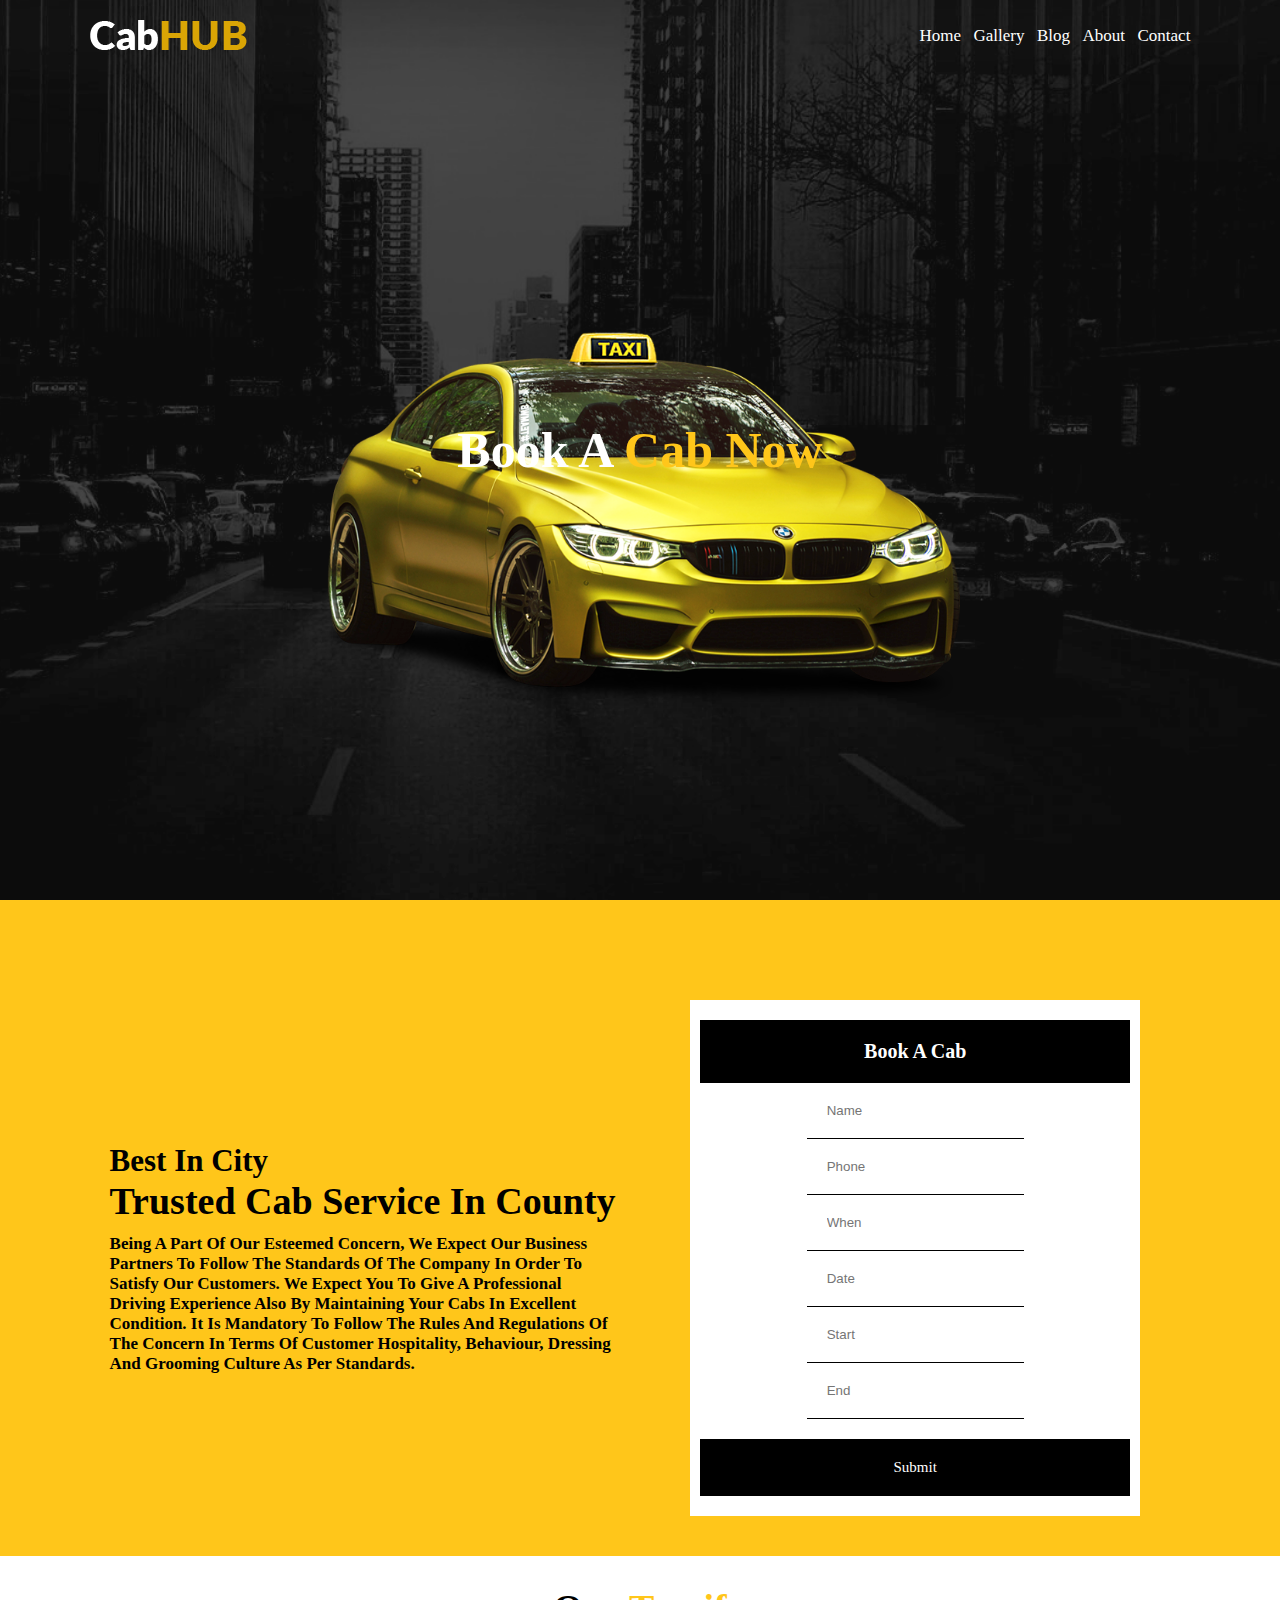
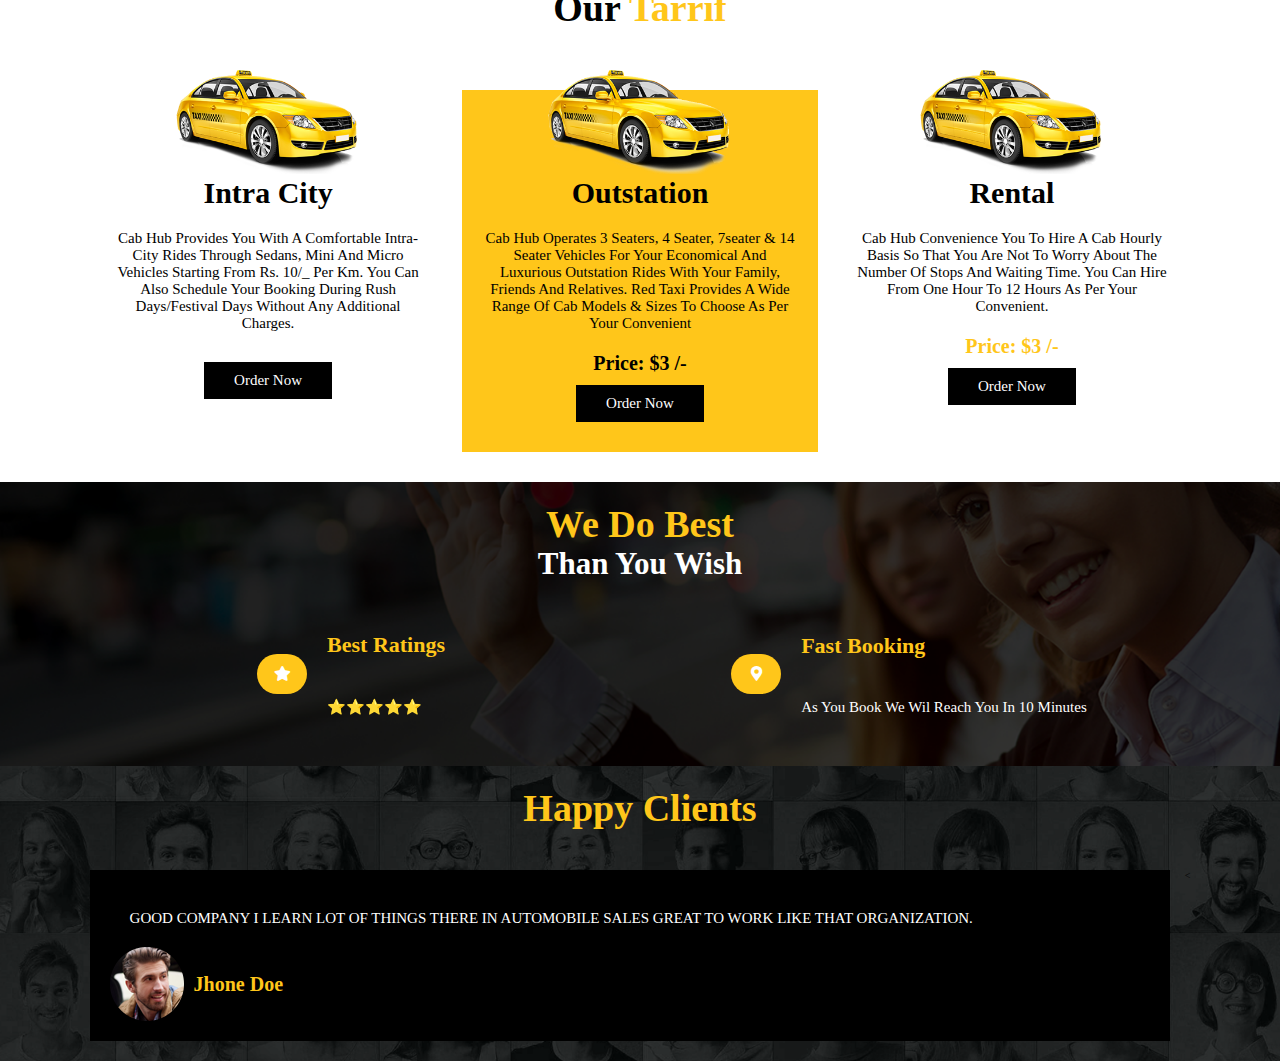
==== index.html @ 690b81e6 "final" ====
<!DOCTYPE html>
<html lang="en">
<head>
    <meta charset="UTF-8">
    <meta http-equiv="X-UA-Compatible" content="IE=edge">
    <meta name="viewport" content="width=device-width, initial-scale=1.0">
   <link rel="stylesheet" href="style.css">
   <link rel="stylesheet" href="fontawesome-free-5.15.3-web/css/all.min.css">
</head>
<body>
    <div class="main-container">
        <div class="background-text">
            <h2>book a <span>cab now</span></h2>
        </div>
        <header class="header">
            <a href="#" id="logo"><img src="images/CabHUB.png" alt=""></a>
            <nav class="navbar">
                <a href="#">home</a>
                <a href="#">gallery</a>
                <a href="#">blog</a>
                <a href="#">about</a>
                <a href="#">Contact</a>
            </nav>
            <a href="#" id="menu-bars" class="fas fa-bars"></a>
        </header>
        <div class="taxi-image">
            <img src="images/carmain.png" alt="">
        </div>
    </div>

<!-- home section -->
<div class="home-container">
    <div class="home-content">
        <div class="inner-content">
            <h3>best in city</h3>
            <h2>trusted cab Service in county</h2><br>
            <h4 style="font-size: 17px;">Being a part of our esteemed concern, we expect our business partners to follow the standards of the company in order to satisfy our customers. We expect you to give a professional driving experience also by maintaining your cabs in excellent condition. It is mandatory to follow the rules and regulations of the concern in terms of customer hospitality, behaviour, dressing and grooming culture as per standards.</h4>
           
            
        </div>
        <div class="inner-content">
           <div class="contact-form">
               <div class="form-heading">
                   <h1>book a cab</h1>
               </div>
               <div class="form-fields">
                   <input type="text" placeholder="name">
                   <input type="text" placeholder="phone">
                   <input type="text" placeholder="when">
                   <input type="text" placeholder="date">
                   <input type="text" placeholder="start">
                   <input type="text" placeholder="end">
               </div>
               <div class="submit">
                <a href="#">Submit</a>
               </div>
              
           </div>
           
        </div>
    </div>
</div>
<!-- home section ended -->

<!-- our tariff -->

<div class="main-tariff">
    <h1>our <span>tarrif</span></h1>
    <div class="inner-tarrif">
        <div class="tarrif-container">
            <div class="inner-box">
                <img src="images/image1.png" alt="">
                <h2>Intra City</h2>
                <p>Cab Hub provides you with a comfortable intra-city rides through sedans, mini and micro vehicles starting from Rs. 10/_ per km. You can also schedule your booking during rush days/festival days without any additional charges.</p>
                
                <a href="#">order now</a>
            </div>
        </div>

        <div class="tarrif-container">
            <div class="inner-box">
                <img src="images/image1.png" alt="">
                <h2 class="heading-yellow">Outstation</h2>
                <p>Cab Hub operates 3 seaters, 4 seater, 7seater &amp; 14 seater vehicles for your economical and luxurious outstation rides with your family, friends and relatives. Red Taxi Provides a wide range of cab models &amp; sizes to choose as per your convenient</p>
                <h3 class="yellw-section">price: $3 /-</h3>
                <a href="#" class="btn-yellow">order now</a>
            </div>
        </div>

        <div class="tarrif-container">
            <div class="inner-box">
                <img src="images/image1.png" alt="">
                <h2>Rental</h2>
                <p>Cab Hub convenience you to hire a cab hourly basis so that you are not to worry about the number of stops and waiting time. you can hire from one hour to 12 hours as per your convenient.</p>
                <h3>price: $3 /-</h3>
                <a href="#">order now</a>
            </div>
        </div>
    </div>
</div>


<!-- our tariff ended -->

<!-- fast booking -->
<div class="fast-booking">
    <h1 class="fast-hading">we do best</h1>
    <h2>than you wish</h2>
    <div class="inner-fast">
        <div class="booking-content">
            <div class="icon-fast">
                <span><i class="fas fa-star"></i></span>
            </div>
            <div class="inner-fast-text">
                <h1>Best Ratings</h1>
                <p>⭐⭐⭐⭐⭐</p>
            
            </div>
                
        </div>
        <div class="booking-content">
            <div class="icon-fast">
                <span><i class="fas fa-map-marker-alt"></i></span>
            </div>
            <div class="inner-fast-text">
                <h1>fast booking</h1>
                <p>As You book we wil reach you in 10 Minutes</p>
            
            </div>
        </div>
        
        </div>
    </div>
</div>




<!-- fast booking end -->



<div class="testimonials">
    <h1 class="heading-test">happy clients</h1>
    <div class="main-testimonials">
        <div class="inner-test">
            <p>GOOD COMPANY I LEARN LOT OF THINGS THERE IN AUTOMOBILE SALES GREAT TO WORK LIKE THAT ORGANIZATION.
            <div class="clients">
                <img src="images/jhon.png" alt="">
                <h1>jhone doe</h1>
            </div>
        </div>
        <
            </div>
        </div>
    </div>
</div>































    <script src="script.js"></script>
</body>
</html>

 <!-- <div class="myform">
                <div class="heading">
                    <h2>book cab</h2>
                </div>
                <div class="myfields">
                    <input type="text" placeholder="when">
                    <input type="text" placeholder="when">
                    <input type="text" placeholder="when">
                    <input type="text" placeholder="when">
                    <input type="text" placeholder="when">
                    <input type="text" placeholder="when">
                </div>
                <a href="#">Submit</a>
            </div> -->
---- style.css ----
*{
    margin: 0;
    padding: 0;
    box-sizing: border-box;
    transition: .2s linear;
    text-transform: capitalize;
    text-decoration: none;
}
html{
    font-size: 62.5%;
    overflow-x: hidden;
    scroll-behavior: smooth;
}
.main-container{
    background: url(images/background.png);
    background-position: center;
    background-size: cover;
    width: 100%;
    height: 100vh;
}
.header{
    display: flex;
    justify-content: space-between;
    width: 100%;
    padding: 2rem 7%;
    align-items: center;
}
.header .navbar a{
    font-size: 1.7rem;
    margin-left: 1rem;
    color: white;
    text-decoration: none;
}
.header .navbar a:hover{
    background: #ffc61a;
    padding: .5rem 3rem;
    border-radius: 15px;
}
#menu-bars{
    color: white;
    font-size: 2rem;
    display: none;

}
.navbar.active{
    top: 10%;
}

.background-text h2{
    color: white;
    font-size: 50px;
    position: absolute;
    top: 50%;
    left: 50%;
    transform: translate(-50%, -50%);

}
.background-text h2 span{
    color: #ffc61a;
}
.taxi-image{
    width: 50%;
    margin: 0 auto;
}
.taxi-image img{
    width: 100%;
    margin-top: 260px;
}
.home-container{
    background: #ffc61a;
    padding: 2rem 7%;
    width: 100%;
    padding-top: 4rem;
    
}
.home-content{
    padding-top: 4rem;
    display: flex;
    flex-wrap: wrap;
    justify-content: center;
    align-items: center;
  
}
.inner-content{
    flex: 1 1 45rem;
    padding: 2rem;
}
.inner-content h3{
    font-size: 31px;
}
.inner-content h2{
    font-size: 38px;
}
.inner-content p{
    font-size: 1.5rem;
    padding-bottom: 1rem;
}
.inner-content .booknow{
    padding: 1rem 3rem;
    color: black;
    font-size: 1.5rem;
    border: 1px solid black;
}
.inner-content .booknow:hover{
padding: 1.5rem 3rem;
border: 1px solid white;
border-radius: 15px;
background: white;
}
.form-heading{
    text-align: center;
    background: black;
    padding: 2rem 0;
}
.form-heading h1{
    color: white;
}
.contact-form{
    width: 45rem;
    background: white;
    text-align: center;
    padding: 2rem 1rem;
    margin: 0 auto;
}
.form-fields input{
    padding: 2rem ;
    border: none;
    border-bottom: 1px solid black;
}
.contact-form a{
    background: black;
    width: 100%;
    display: inline-block;
    padding: 2rem 0;
    color: white;
    font-size: 1.5rem;
    
}
.submit{
    padding-top: 2rem;

}
.main-tariff{
    padding: 3rem 7%;
   
   
}
.main-tariff h1{
    font-size: 38px;
    text-align: center;
    padding-bottom: 6rem;
}
.main-tariff h1 span{
    color: #ffc61a;
}
.inner-tarrif{
    display: flex;
    flex-wrap: wrap;
    justify-content: center;
    gap: 15px;
}
.tarrif-container{
    flex: 1 1 250px;
    text-align: center;
    padding: 3rem 0;
}
.tarrif-container img{
    width: 60%;
    margin-top: -50px;
}
.tarrif-container .inner-box h2{
    font-size: 30px;
}
.tarrif-container .inner-box p{
    font-size: 1.5rem;
    padding: 2rem;
}
.tarrif-container .inner-box h3{
    color: #ffc61a;
    font-size: 2rem;
}
.tarrif-container .inner-box a{
    font-size: 1.5rem;
    padding: 1rem 3rem;

}
.tarrif-container:nth-child(2){
    background: #ffc61a;
}
.heading-yellow{
    color: black;
}
.yellw-section{
    color: black !important;
}
.tarrif-container a{
    color: white;
    padding: 1rem 3rem;
    background: black;
    display: inline-block;
    margin-top: 1rem;

}
.fast-booking{
    background: url(images/secbg.png);
    background-size: cover;
    width: 100%;
    background-position: center;
}
.fast-booking .fast-hading{
    color: #ffc61a;
    font-size: 38px;
    text-align: center;
    padding-top: 2rem;
}
.fast-booking  h2{
    font-size: 31px;
    color: white;
    text-align: center;
}
.inner-fast{
    display: flex;
    flex-wrap: wrap;
    justify-content: center;
    gap: 15px;
    padding: 3rem 7%;
    align-items: center;
}
.booking-content{
    flex: 1 1 45rem;
}
.booking-content{
    display: flex;
    justify-content: center;
    align-items: center;
    color: white;
}
.inner-fast-text h1{
    font-size: 22px;
    color: #ffc61a;
    padding: 2rem;
}
.inner-fast-text p{
    font-size: 1.5rem;
    padding: 2rem;
}
.icon-fast{
    background-color: #ffc61a;
    width: 50px;
    height: 40px;
    border-radius: 150px;
    text-align: center;
}
.icon-fast span i{
    line-height: 40px;
    font-size: 1.5rem;
}

.testimonials{
    background: url(images/testimonial\ back.png);
    background-size: cover;
    background-position: center;
    width: 100%;
}
.testimonials .heading-test{
    color: #ffc61a;
    font-size: 38px;
    padding: 2rem;
    text-align: center;
}
.main-testimonials{
    display: flex;
    flex-wrap: wrap;
    justify-content: center;
    gap: 15px;
    padding: 2rem 7%;
}
.inner-test{
    flex: 1 1 45rem;
    color: white;
    background: black;
    padding: 2rem;
}
.inner-test p{
    font-size: 1.5rem;
    padding: 2rem;
}
.clients{
    display: flex;
    align-items: center;

}
.clients h1{
    color: #ffc61a;
    margin-left: 1rem;
}


















@media (max-width:768px) {
    html{
        font-size: 50%;
    }
    #menu-bars{
        display: initial;
    
    }
    .navbar{
        position: absolute;
        top: -100%;
        right: 0;
        left: 0;
    }
    .navbar a{
        display: block;
        font-size: 1.5rem;
        background: #ffc61a;
        margin: 1rem;
        padding: 1rem;

    }
    .header{
        padding: 2rem;
    }
    .tarrif-container{
        padding-bottom: 4rem;
    }
    .tarrif-container img{
        width: 60%;
        margin-top: 0px;
    }
    .background-text h2{
        width: 100%;
        text-align: center;
    }
}
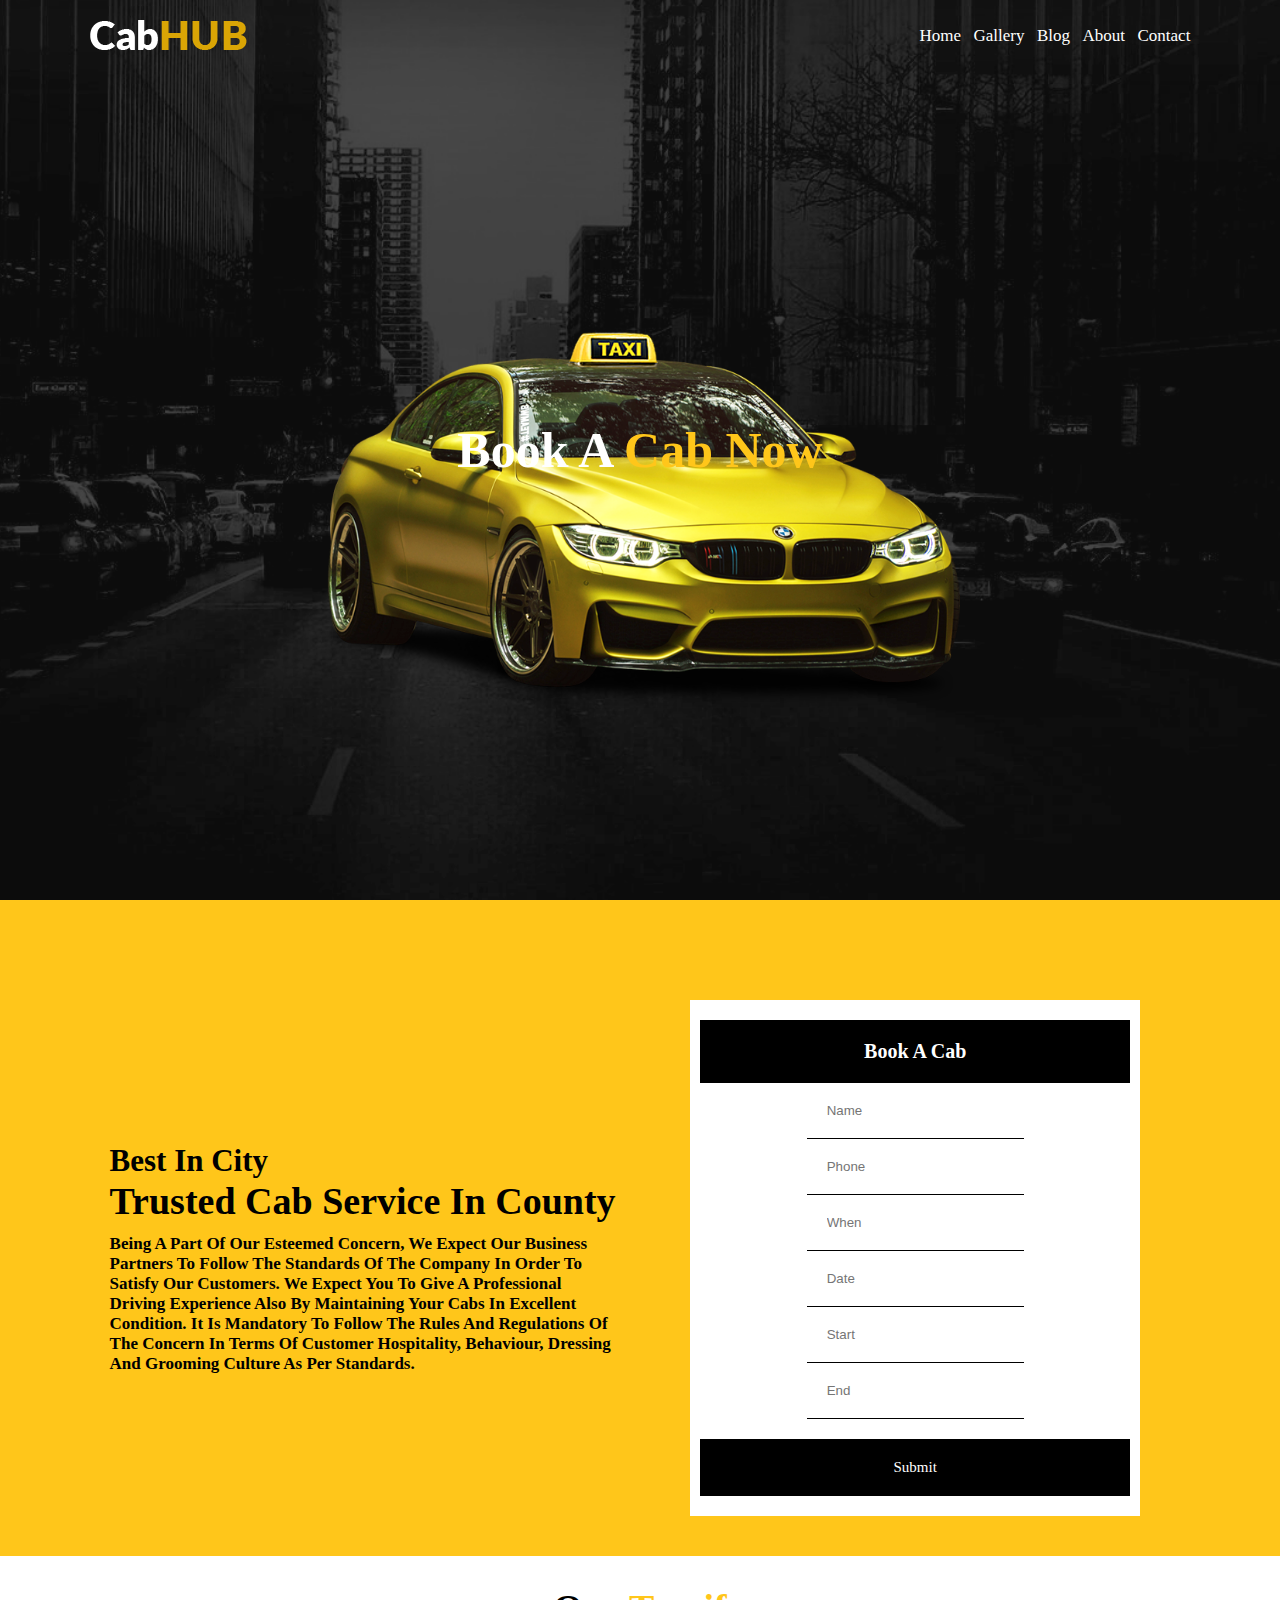
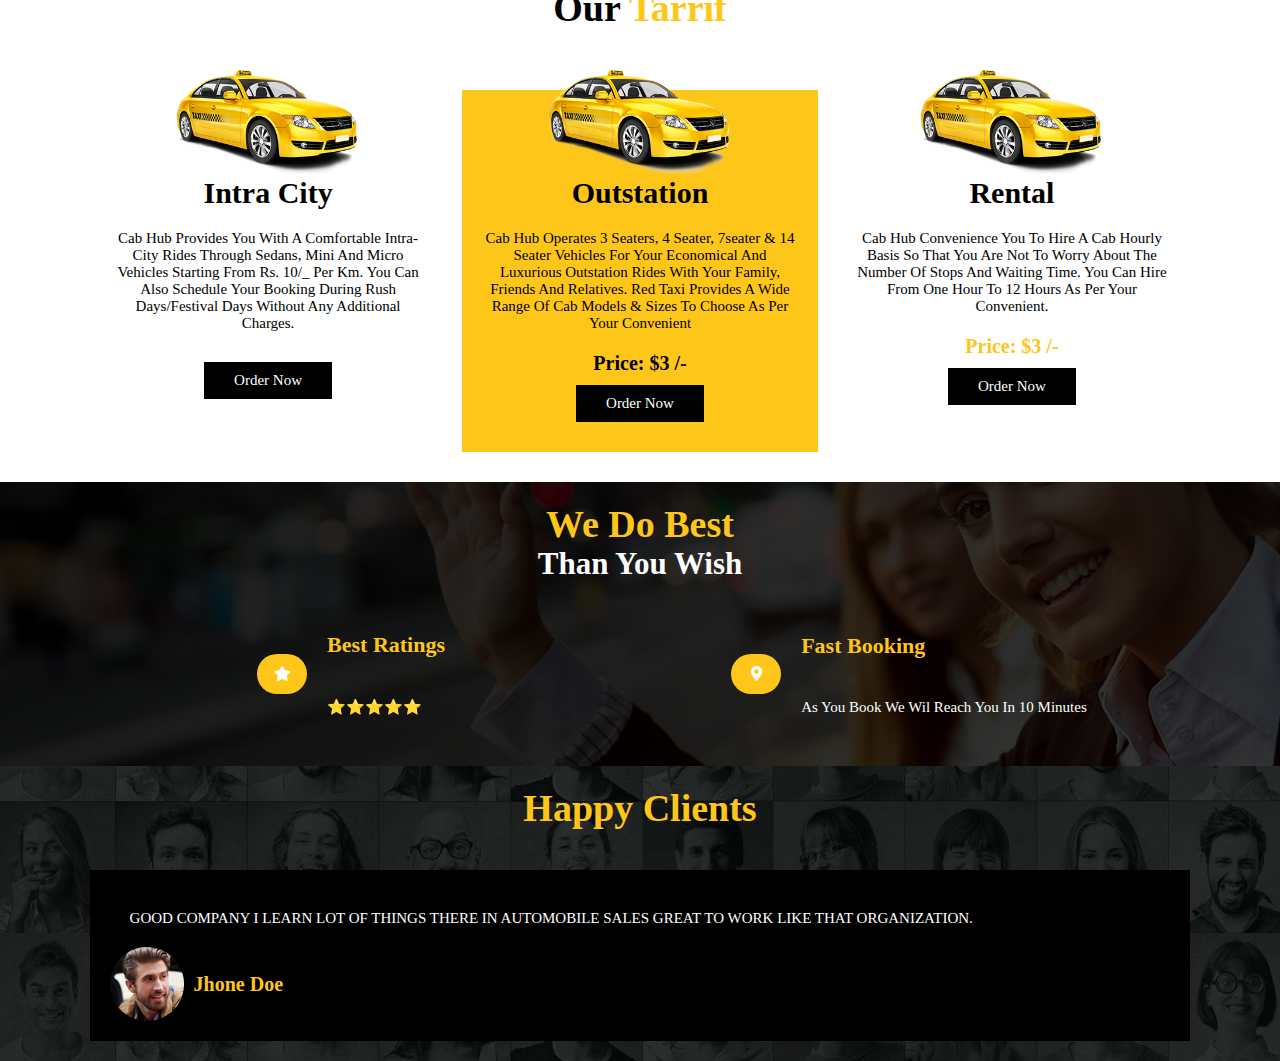
==== commit e2dffc09: "blog" ====
--- a/index.html
+++ b/index.html
@@ -10,14 +10,14 @@
 <body>
     <div class="main-container">
         <div class="background-text">
-            <h2>book a <span>cab now</span></h2>
+            <h2>book a <span>cab now</span></h1>
         </div>
         <header class="header">
             <a href="#" id="logo"><img src="images/CabHUB.png" alt=""></a>
             <nav class="navbar">
                 <a href="#">home</a>
                 <a href="#">gallery</a>
-                <a href="#">blog</a>
+                <a href="blog.html">blog</a>
                 <a href="#">about</a>
                 <a href="#">Contact</a>
             </nav>
@@ -150,7 +150,7 @@
                 <h1>jhone doe</h1>
             </div>
         </div>
-        <
+        
             </div>
         </div>
     </div>
